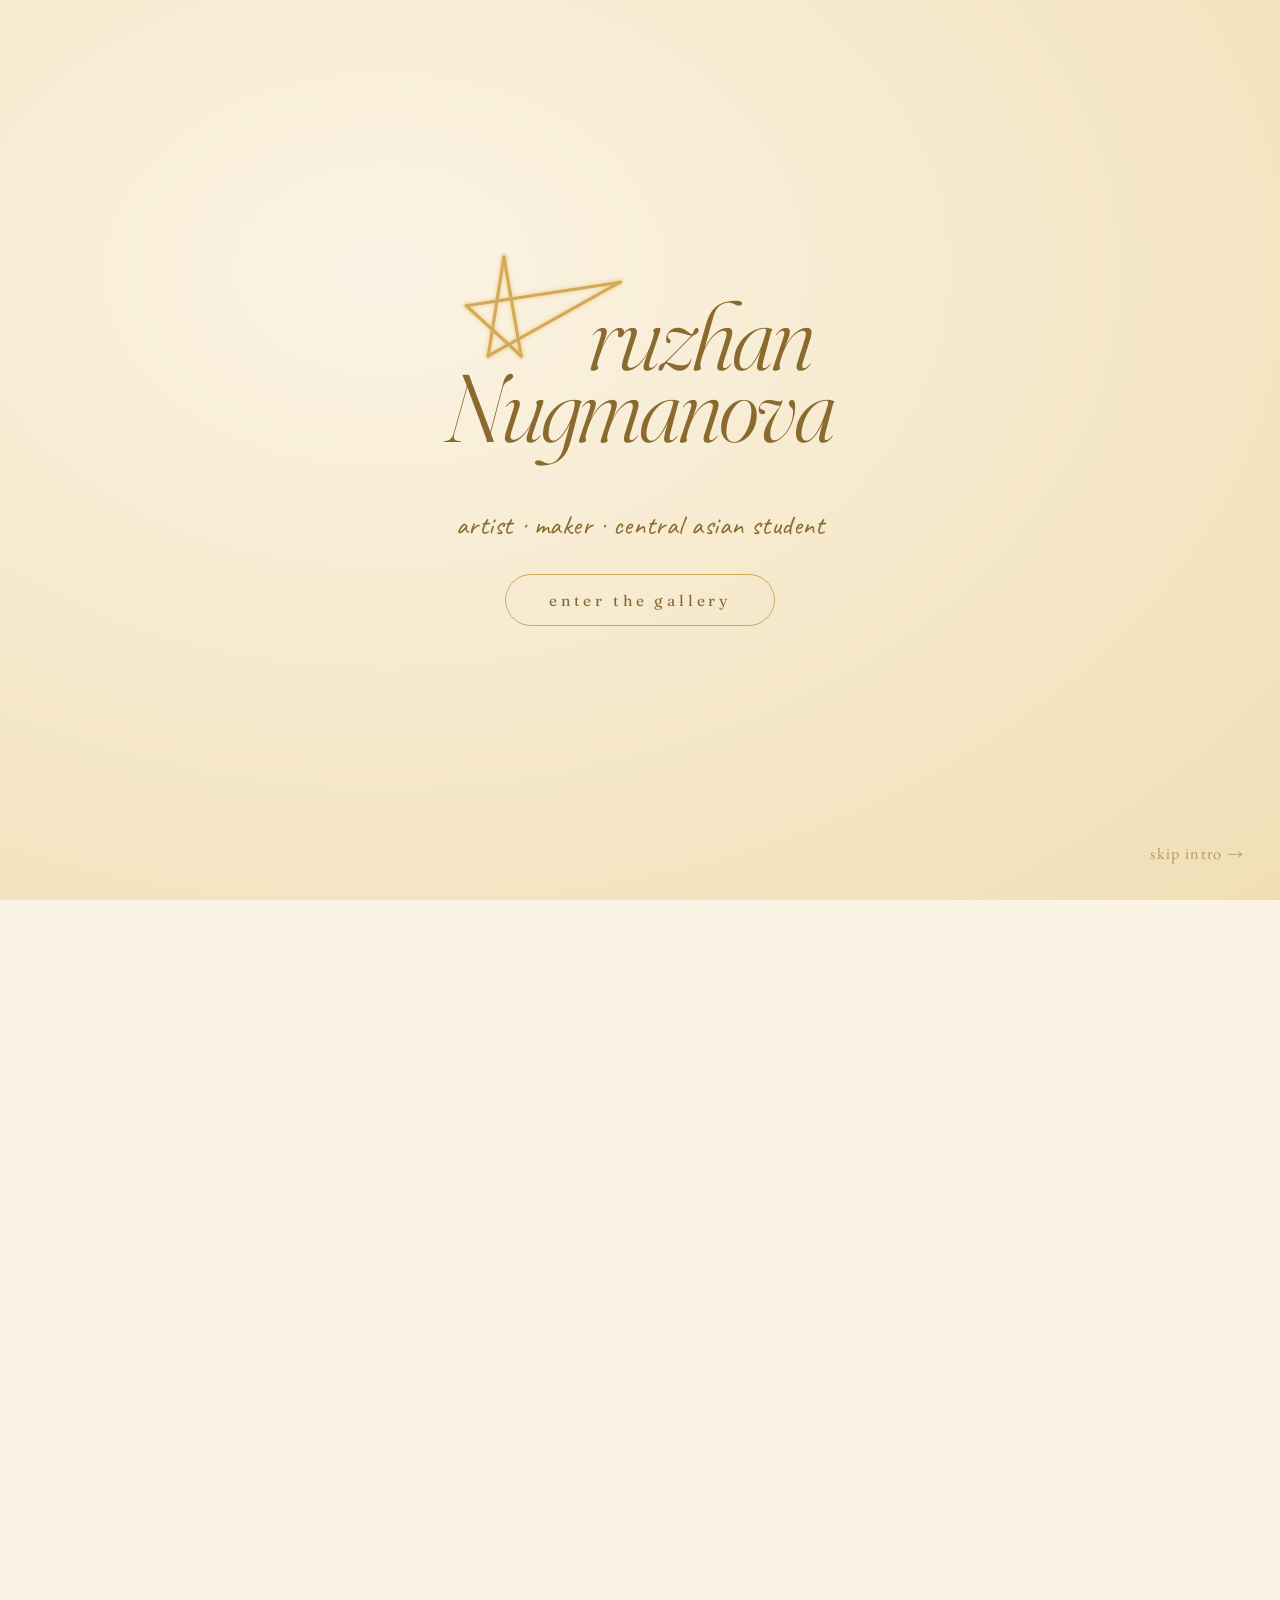
==== index.html @ 462b51cb "portfolio update" ====
<!DOCTYPE html>
<html lang="en">
<head>
  <meta charset="UTF-8" />
  <meta name="viewport" content="width=device-width, initial-scale=1.0" />
  <title>Aruzhan Nugmanova — Visual Art</title>

  <link rel="preconnect" href="https://fonts.googleapis.com">
  <link rel="preconnect" href="https://fonts.gstatic.com" crossorigin>
  <link href="https://fonts.googleapis.com/css2?family=Fraunces:opsz,wght@9..144,200;9..144,300;9..144,400;9..144,500;9..144,600&family=EB+Garamond:ital,wght@0,400;0,500;1,400&family=Caveat:wght@400;500;600&family=Allura&display=swap" rel="stylesheet">

  <link rel="stylesheet" href="style.css">
</head>
<body class="intro-active">

  <!-- INTRO ANIMATION -->
  <div id="intro">
    <div class="stars-bg" id="starsBg"></div>
    <div class="meteor"></div>

    <div id="name-stage">
      <div class="name-row row-1">
        <span class="a-slot">
          <span class="burst" style="--dx:  40px; --dy: -25px;"></span>
          <span class="burst" style="--dx: -35px; --dy: -30px;"></span>
          <span class="burst" style="--dx: -30px; --dy:  35px;"></span>
          <span class="burst" style="--dx:  45px; --dy:  25px;"></span>
          <span class="burst" style="--dx:   5px; --dy: -45px;"></span>
          <span class="burst" style="--dx: -10px; --dy:  45px;"></span>

          <svg class="a-star" viewBox="0 0 520 340">
            <line class="glow" x1="95"  y1="335" x2="145" y2="20"  pathLength="100" style="--delay: 1.35s; --dur: 0.35s;" />
            <line class="glow" x1="145" y1="20"  x2="200" y2="335" pathLength="100" style="--delay: 1.70s; --dur: 0.35s;" />
            <line class="glow" x1="200" y1="335" x2="25"  y2="175" pathLength="100" style="--delay: 2.00s; --dur: 0.35s;" />
            <line class="glow" x1="25"  y1="175" x2="515" y2="100" pathLength="100" style="--delay: 2.30s; --dur: 0.50s;" />
            <line class="glow" x1="515" y1="100" x2="95"  y2="335" pathLength="100" style="--delay: 2.65s; --dur: 0.40s;" />
            <line class="stroke" x1="95"  y1="335" x2="145" y2="20"  pathLength="100" style="--delay: 1.35s; --dur: 0.35s;" />
            <line class="stroke" x1="145" y1="20"  x2="200" y2="335" pathLength="100" style="--delay: 1.70s; --dur: 0.35s;" />
            <line class="stroke" x1="200" y1="335" x2="25"  y2="175" pathLength="100" style="--delay: 2.00s; --dur: 0.35s;" />
            <line class="stroke" x1="25"  y1="175" x2="515" y2="100" pathLength="100" style="--delay: 2.30s; --dur: 0.50s;" />
            <line class="stroke" x1="515" y1="100" x2="95"  y2="335" pathLength="100" style="--delay: 2.65s; --dur: 0.40s;" />
          </svg>
        </span>
        <span class="letter">r</span>
        <span class="letter">u</span>
        <span class="letter">z</span>
        <span class="letter">h</span>
        <span class="letter">a</span>
        <span class="letter">n</span>
      </div>

      <div class="name-row row-2">
        <span class="letter">N</span>
        <span class="letter">u</span>
        <span class="letter">g</span>
        <span class="letter">m</span>
        <span class="letter">a</span>
        <span class="letter">n</span>
        <span class="letter">o</span>
        <span class="letter">v</span>
        <span class="letter">a</span>
      </div>
    </div>

    <p class="intro-tagline">artist · maker · central asian student</p>
    <button id="enter-btn">enter the gallery</button>
    <button class="skip" id="skipBtn">skip intro →</button>
  </div>

  <!-- MAIN SITE -->
  <div id="main">

    <nav class="top">
      <a href="#top" class="mark">aruzhamimi</a>
      <ul>
        <li><a href="#gallery">gallery</a></li>
        <li><a href="#about">about</a></li>
        <li><a href="#cv">cv</a></li>
        <li><a href="#contact">contact</a></li>
      </ul>
    </nav>

    <!-- HERO with portrait photo -->
    <section class="hero" id="top">
      <div class="hero-portrait">
        <img src="images/opening_photo_of_me.jpg" alt="Aruzhan Nugmanova">
      </div>
      <div class="eyebrow">visual artist</div>
      <h1>Aruzhan Nugmanova</h1>
      <div class="star-divider">
        <span class="line"></span>
        <svg viewBox="0 0 20 20"><path d="M10 1 L12.4 7.6 L19.5 8 L13.8 12.2 L15.8 19 L10 15 L4.2 19 L6.2 12.2 L0.5 8 L7.6 7.6 Z"/></svg>
        <span class="line"></span>
      </div>
      <p class="sub">a small archive of things I've made</p>
      <p class="meta">painting · sculpture · architecture · 3d · ceramics · digital</p>
    </section>

    <section class="gallery-section" id="gallery">
      <div class="section-head">
        <h2>gallery</h2>
        <span class="count" id="count"></span>
      </div>

      <div class="filters" id="filters">
        <button class="filter active" data-f="all">all</button>
        <button class="filter" data-f="painting">paintings</button>
        <button class="filter" data-f="sculpture">sculpture &amp; ceramics</button>
        <button class="filter" data-f="architecture">architecture</button>
        <button class="filter" data-f="3d">3d &amp; digital</button>
        <button class="filter" data-f="design">design</button>
      </div>

      <div class="grid" id="grid"></div>
    </section>

    <section class="section" id="about">
      <h2>about</h2>
      <p class="lead">A Central Asian girl from Kazakhstan, currently making things at Milton Academy.</p>
      <p>I find a lot of inspiration in being "in-between," and it comes long along from my own culture. Kazakhstan is between continents and countries, speaking Russian while looking Asian, and now I'm here, the daughter of the steppe between the USA and Kazakhstan, between art and science, between the feeling of past and the future.</p>
      <p>I work across paintings, ceramics, architecture, 3D modeling, and digital illustration. My work returns again and again to the same questions: what does it mean to belong to two places at once? How do you carry a culture across an ocean? What survives translation, and what can only be made new? Many of my pieces draw from Kazakh visual heritage, the shanyrak, the ornaments, the steppe, and place it in conversation with the worlds I'm finding here. The star you saw at the start of this site appears throughout my work. I keep coming back to it.</p>
      <p>In my free time I love hiking, climbing outside, doing art (of course), and playing music. I play four instruments, and I love all of them (though I've only really mastered piano, and even that I don't play as often anymore).</p>
      <p>Find my contact at the bottom of the website to chat about anything. I would love new friends, collaborations, partners, and just new ideas for my work. Thank you :)</p>
    </section>

    <section class="section" id="cv">
      <h2>cv</h2>

      <div class="cv-block">
        <h3>Education</h3>
        <ul>
          <li><span class="desc">Milton Academy</span><span class="yr">2025 – present</span></li>
          <li><span class="desc">Interlochen Arts Academy</span><span class="yr">2024 – 2025</span></li>
          <li><span class="desc">Indigo Art School</span><span class="yr">2021 – 2024</span></li>
          <li><span class="desc">National School of Physics and Math (NSPM)</span><span class="yr">2016 – 2024</span></li>
        </ul>
      </div>

      <div class="cv-block">
        <h3>Permanent Installations</h3>
        <ul>
          <li>
            <span class="desc"><span class="highlight">Claire Skinner Memorial Competition Winner</span> · symbolic sculpture created in collaboration with Brandon Zhang, selected for permanent installation on the Interlochen Center for the Arts campus. Unveiling reception to come.</span>
            <span class="yr">2026</span>
          </li>
        </ul>
      </div>

      <div class="cv-block">
        <h3>Selected Awards &amp; Recognition</h3>
        <ul>
          <li>
            <span class="desc"><span class="highlight">American Visions Nominee</span> for <em>My Heritage</em>, one of the five best works selected across all art categories in Massachusetts · Scholastic Art &amp; Writing Awards</span>
            <span class="yr">2026</span>
          </li>
          <li>
            <span class="desc">Scholastic Art &amp; Writing Awards, Massachusetts · 3 Gold Keys, 3 Silver Keys, 2 Honorable Mentions in Art</span>
            <span class="yr">2026</span>
          </li>
          <li>
            <span class="desc">Scholastic Art &amp; Writing Awards, Massachusetts · 1 Gold Key in Poetry, 1 Honorable Mention in Critical Essay</span>
            <span class="yr">2026</span>
          </li>
          <li>
            <span class="desc"><span class="highlight">Persky Award</span> for artwork showcased in Milton Academy student publications, recognizing <em>My Heritage</em> · 47th Persky Awards</span>
            <span class="yr">2026</span>
          </li>
          <li>
            <span class="desc">Scholastic Art &amp; Writing Awards, Michigan · 2 Silver Keys, 3 Honorable Mentions in Art</span>
            <span class="yr">2025</span>
          </li>
        </ul>
      </div>

      <div class="cv-block">
        <h3>Exhibitions</h3>
        <ul>
          <li>
            <span class="desc">Regional Scholastic Exhibition, Tufts University · sponsored by Scholastic. Delivered a speech as an American Visions Nominee.</span>
            <span class="yr">March 2026</span>
          </li>
          <li>
            <span class="desc">Student Jury Exhibition, Traverse City, Michigan · two works sold</span>
            <span class="yr">January 2025</span>
          </li>
          <li>
            <span class="desc">National Museum of Art, Astana, Kazakhstan</span>
            <span class="yr">July – September 2024</span>
          </li>
        </ul>
      </div>

      <div class="cv-block">
        <h3>Press &amp; Media</h3>
        <div class="video-box">
          <div class="video-label">
            <span class="video-title">Scholastic Interview</span>
            <span class="video-sub">on receiving the American Visions Nomination · 2026</span>
          </div>
          <video controls playsinline preload="metadata" class="cv-video">
            <source src="videos/scholastic-speech.mov" type="video/quicktime">
            <source src="videos/scholastic-speech.mp4" type="video/mp4">
            Your browser doesn't support this video format. You can
            <a href="videos/scholastic-speech.mov">download it here</a>.
          </video>
        </div>
      </div>

      <div class="cv-block">
        <h3>Skills &amp; Media</h3>
        <p style="margin: 0;">Acrylic and oil painting · Watercolor · Ceramics and sculpture · Jewelry · Architectural model-making · 3D modeling in Blender · Adobe Illustrator · Adobe Photoshop</p>
      </div>
    </section>

    <section class="section" id="contact">
      <h2>contact</h2>
      <p class="lead">For inquiries, collaborations, or just to say hello.</p>
      <div class="contact-grid">
        <div class="contact-item">
          <div class="label">email</div>
          <a href="mailto:aruzhan.nugmanova16@gmail.com">aruzhan.nugmanova16@gmail.com</a>
        </div>
        <div class="contact-item">
          <div class="label">instagram</div>
          <a href="https://instagram.com/aruzhamimi" target="_blank" rel="noopener">@aruzhamimi</a>
        </div>
        <div class="contact-item">
          <div class="label">based in</div>
          <a href="#">Milton, MA · Astana, KZ</a>
        </div>
      </div>
    </section>

    <footer>
      <span class="star">✦</span> made with care, 2026 <span class="star">✦</span>
    </footer>
  </div>

  <!-- LIGHTBOX MODAL -->
  <div id="lightbox" aria-hidden="true">
    <button class="lb-close" id="lbClose" aria-label="Close">✕</button>
    <button class="lb-nav lb-prev" id="lbPrev" aria-label="Previous">‹</button>
    <button class="lb-nav lb-next" id="lbNext" aria-label="Next">›</button>

    <div class="lb-inner">
      <div class="lb-image-wrap">
        <img id="lbImage" src="" alt="">
        <video id="lbVideo" controls playsinline preload="metadata" style="display:none;"></video>
        <div class="lb-placeholder" id="lbPlaceholder"></div>
      </div>

      <div class="lb-info">
        <div class="lb-meta">
          <h3 id="lbTitle"></h3>
          <span id="lbYear"></span>
        </div>
        <p id="lbMedium"></p>
        <span id="lbBadge" class="lb-badge"></span>
        <div class="lb-dots" id="lbDots"></div>
      </div>
    </div>
  </div>

  <script src="script.js"></script>
</body>
</html>
---- style.css ----
/* ============================================
   ARUZHAN NUGMANOVA — Visual Art Portfolio
   stylesheet
   ============================================ */


/* =====  PALETTE  ===== */
:root {
  --cream:        #fbf3e4;
  --cream-deep:   #f5e8c9;
  --cream-warm:   #f0dfb6;
  --cream-dark:   #d4c69a;
  --gold:         #e8c87c;
  --gold-deep:    #d4a85a;
  --gold-mid:     #ddb862;
  --gold-bright:  #f4d57e;
  --gold-glow:    #fff3a8;
  --gold-dark:    #8a6a2f;
  --ink:          #2e2415;
  --ink-soft:     #5a4a35;
  --ink-muted:    #8a7a5e;
  --line:         #e6d4a8;
}

* { margin: 0; padding: 0; box-sizing: border-box; }

html, body {
  background: var(--cream);
  color: var(--ink);
  font-family: 'EB Garamond', Georgia, serif;
  font-size: 18px;
  line-height: 1.6;
  overflow-x: hidden;
}
body.intro-active { overflow: hidden; height: 100vh; }
body.lb-open { overflow: hidden; }


/* ============================================
   INTRO SCREEN
   ============================================ */
#intro {
  position: fixed;
  inset: 0;
  background: radial-gradient(ellipse at 30% 30%, var(--cream) 0%, var(--cream-deep) 55%, var(--cream-warm) 100%);
  z-index: 100;
  display: flex;
  flex-direction: column;
  justify-content: center;
  align-items: center;
  transition: opacity 1.4s ease-out, visibility 1.4s;
}
#intro.gone { opacity: 0; visibility: hidden; pointer-events: none; }

.stars-bg { position: absolute; inset: 0; overflow: hidden; pointer-events: none; }
.bg-star {
  position: absolute;
  opacity: 0;
  animation: twinkle 3.5s ease-in-out infinite;
  filter: drop-shadow(0 0 4px var(--gold-bright)) drop-shadow(0 0 10px var(--gold-glow));
}
.bg-star path { fill: var(--gold-bright); }
.bg-star.bright path { fill: var(--gold-glow); }
.bg-star.bright {
  filter: drop-shadow(0 0 6px var(--gold-glow)) drop-shadow(0 0 16px var(--gold-bright)) drop-shadow(0 0 24px var(--gold));
}
@keyframes twinkle {
  0%, 100% { opacity: 0.15; transform: scale(0.6); }
  50%      { opacity: 1;    transform: scale(1.1); }
}


/* =====  NAME  ===== */
#name-stage {
  position: relative;
  z-index: 2;
  width: min(1400px, 96vw);
  display: flex;
  flex-direction: column;
  align-items: center;
}

.name-row {
  display: flex;
  align-items: baseline;
  justify-content: center;
  font-family: 'Fraunces', serif;
  font-weight: 300;
  font-style: italic;
  color: var(--gold-dark);
  letter-spacing: -0.03em;
  line-height: 0.9;
  font-size: clamp(2rem, 7.5vw, 7rem);
}
.name-row.row-2 { margin-top: -0.15em; }

.letter {
  display: inline-block;
  opacity: 0;
  transform: translateY(20px);
  animation: letter-in 0.7s cubic-bezier(0.2, 0.7, 0.3, 1) forwards;
}
@keyframes letter-in { to { opacity: 1; transform: translateY(0); } }

.name-row.row-1 .letter:nth-child(2)  { animation-delay: 2.90s; }
.name-row.row-1 .letter:nth-child(3)  { animation-delay: 2.98s; }
.name-row.row-1 .letter:nth-child(4)  { animation-delay: 3.06s; }
.name-row.row-1 .letter:nth-child(5)  { animation-delay: 3.14s; }
.name-row.row-1 .letter:nth-child(6)  { animation-delay: 3.22s; }
.name-row.row-1 .letter:nth-child(7)  { animation-delay: 3.30s; }

.name-row.row-2 .letter:nth-child(1)  { animation-delay: 3.35s; }
.name-row.row-2 .letter:nth-child(2)  { animation-delay: 3.42s; }
.name-row.row-2 .letter:nth-child(3)  { animation-delay: 3.49s; }
.name-row.row-2 .letter:nth-child(4)  { animation-delay: 3.56s; }
.name-row.row-2 .letter:nth-child(5)  { animation-delay: 3.63s; }
.name-row.row-2 .letter:nth-child(6)  { animation-delay: 3.70s; }
.name-row.row-2 .letter:nth-child(7)  { animation-delay: 3.77s; }
.name-row.row-2 .letter:nth-child(8)  { animation-delay: 3.84s; }
.name-row.row-2 .letter:nth-child(9)  { animation-delay: 3.91s; }

.a-slot {
  display: inline-block;
  position: relative;
  width: 1.6em;
  height: 1em;
  vertical-align: baseline;
  margin-right: -0.3em;
  margin-left: -0.05em;
}
.a-star {
  position: absolute;
  left: 50%;
  bottom: -0.02em;
  transform: translateX(-50%);
  width: 1.7em;
  height: 1.4em;
  overflow: visible;
}
.a-star .stroke {
  fill: none;
  stroke: var(--gold-deep);
  stroke-width: 10;
  stroke-linecap: round;
  stroke-linejoin: round;
  stroke-dasharray: 100;
  stroke-dashoffset: 100;
  animation: draw var(--dur, 0.4s) ease-out forwards;
  animation-delay: var(--delay, 0s);
  filter: drop-shadow(0 0 8px rgba(228, 200, 124, 0.4));
}
@keyframes draw { to { stroke-dashoffset: 0; } }
.a-star .glow {
  fill: none;
  stroke: var(--gold-bright);
  stroke-width: 20;
  stroke-linecap: round;
  stroke-linejoin: round;
  stroke-dasharray: 100;
  stroke-dashoffset: 100;
  opacity: 0.35;
  animation: draw var(--dur, 0.4s) ease-out forwards;
  animation-delay: var(--delay, 0s);
  filter: blur(4px);
}


/* =====  METEOR  ===== */
.meteor {
  position: absolute;
  top: 0; left: 0;
  width: 24px; height: 24px;
  margin-left: -12px; margin-top: -12px;
  border-radius: 50%;
  background: radial-gradient(circle, #ffffff 0%, var(--gold-glow) 30%, var(--gold-bright) 55%, transparent 80%);
  box-shadow:
    0 0 12px var(--gold-glow),
    0 0 24px var(--gold-bright),
    0 0 48px var(--gold),
    0 0 80px var(--gold-deep);
  pointer-events: none;
  z-index: 5;
  opacity: 0;
  offset-path: path("M 1400 -150 Q 900 -50, 380 380");
  offset-rotate: auto;
  animation: meteor-fall 1.2s cubic-bezier(0.55, 0.05, 0.65, 1) forwards;
  animation-delay: 0.2s;
}
@keyframes meteor-fall {
  0%   { offset-distance: 0%;   opacity: 0; transform: scale(0.3); }
  10%  { opacity: 1; transform: scale(1.4); }
  85%  { opacity: 1; transform: scale(1.1); }
  100% { offset-distance: 100%; opacity: 0; transform: scale(0.3); }
}

.burst {
  position: absolute;
  top: 50%; left: 50%;
  width: 4px; height: 4px;
  background: var(--gold-bright);
  border-radius: 50%;
  box-shadow: 0 0 8px var(--gold-glow), 0 0 16px var(--gold);
  pointer-events: none;
  opacity: 0;
  z-index: 4;
  animation: burst-out 0.8s ease-out forwards;
  animation-delay: 1.30s;
}
@keyframes burst-out {
  0%   { opacity: 0; transform: translate(0,0) scale(0.5); }
  25%  { opacity: 1; transform: translate(var(--dx), var(--dy)) scale(1); }
  100% { opacity: 0; transform: translate(calc(var(--dx) * 2), calc(var(--dy) * 2)) scale(0.2); }
}


/* =====  TAGLINE + BUTTONS  ===== */
.intro-tagline {
  margin-top: 3rem;
  font-family: 'Caveat', cursive;
  font-size: 1.5rem;
  color: var(--gold-dark);
  letter-spacing: 0.02em;
  opacity: 0;
  animation: letter-in 1.0s ease-out forwards;
  animation-delay: 4.15s;
  text-align: center;
  z-index: 2;
}

#enter-btn {
  margin-top: 1.5rem;
  background: transparent;
  border: 1px solid var(--gold-deep);
  color: var(--gold-dark);
  padding: 0.85rem 2.4rem;
  font-family: 'Fraunces', serif;
  font-size: 0.85rem;
  letter-spacing: 0.25em;
  text-transform: lowercase;
  cursor: pointer;
  border-radius: 999px;
  opacity: 0;
  animation: letter-in 0.9s ease-out forwards;
  animation-delay: 4.40s;
  transition: background 0.4s, color 0.4s, transform 0.3s;
  z-index: 2;
}
#enter-btn:hover {
  background: var(--gold-deep);
  color: var(--cream);
  transform: translateY(-2px);
}

.skip {
  position: absolute;
  bottom: 2rem; right: 2rem;
  background: none; border: none;
  color: var(--gold-dark);
  font-family: 'EB Garamond', serif;
  font-size: 0.9rem;
  letter-spacing: 0.08em;
  cursor: pointer;
  opacity: 0.6;
  transition: opacity 0.3s;
  z-index: 4;
}
.skip:hover { opacity: 1; }

@media (prefers-reduced-motion: reduce) {
  .meteor, .burst { display: none; }
  .a-star .stroke, .a-star .glow { animation-duration: 0.01s; }
  .letter, .intro-tagline, #enter-btn {
    animation-duration: 0.01s;
    animation-delay: 0s !important;
  }
}


/* ============================================
   MAIN SITE
   ============================================ */
#main { opacity: 0; transition: opacity 1s ease-in 0.4s; }
#main.show { opacity: 1; }

nav.top {
  position: sticky; top: 0;
  display: flex; justify-content: space-between; align-items: center;
  padding: 1.4rem 3rem;
  background: rgba(251, 243, 228, 0.88);
  backdrop-filter: blur(10px);
  border-bottom: 1px solid var(--line);
  z-index: 50;
}
nav.top .mark {
  font-family: 'Allura', cursive;
  font-size: 2rem;
  color: var(--gold-deep);
  text-decoration: none;
  letter-spacing: 0.01em;
  line-height: 1;
}
nav.top ul { display: flex; gap: 2.4rem; list-style: none; }
nav.top a {
  color: var(--ink-soft); text-decoration: none;
  font-size: 0.95rem; letter-spacing: 0.08em;
  transition: color 0.3s;
  position: relative;
}
nav.top a:hover { color: var(--gold-deep); }
nav.top a::after {
  content: '';
  position: absolute;
  left: 0; right: 0; bottom: -4px;
  height: 1px;
  background: var(--gold-deep);
  transform: scaleX(0);
  transform-origin: left;
  transition: transform 0.4s ease;
}
nav.top a:hover::after { transform: scaleX(1); }


/* HERO with portrait */
.hero {
  padding: 5rem 3rem 4rem;
  text-align: center;
  position: relative;
  max-width: 1200px;
  margin: 0 auto;
}
.hero-portrait {
  width: 180px;
  height: 180px;
  margin: 0 auto 2.5rem;
  border-radius: 50%;
  overflow: hidden;
  border: 1px solid var(--gold-deep);
  box-shadow: 0 6px 20px rgba(212, 168, 90, 0.12);
  position: relative;
}
.hero-portrait::after {
  content: '';
  position: absolute;
  inset: -6px;
  border-radius: 50%;
  border: 1px solid var(--gold);
  opacity: 0.15;
  pointer-events: none;
}
.hero-portrait img {
  width: 100%;
  height: 100%;
  object-fit: cover;
  display: block;
}
.hero .eyebrow {
  font-family: 'Fraunces', serif;
  font-size: 0.78rem;
  letter-spacing: 0.42em;
  text-transform: uppercase;
  color: var(--gold-deep);
  margin-bottom: 2rem;
  display: flex;
  align-items: center;
  justify-content: center;
  gap: 1.4rem;
}
.hero .eyebrow::before, .hero .eyebrow::after {
  content: '';
  height: 1px; width: 60px;
  background: var(--gold-deep);
  opacity: 0.5;
}
.hero h1 {
  font-family: 'Fraunces', serif;
  font-weight: 300;
  font-style: italic;
  font-size: clamp(3.2rem, 9vw, 7rem);
  line-height: 0.95;
  color: var(--ink);
  letter-spacing: -0.025em;
  margin-bottom: 1.8rem;
}
.hero .star-divider {
  display: flex; align-items: center; justify-content: center;
  margin: 1.5rem 0 1.2rem; gap: 0.8rem;
}
.hero .star-divider .line { height: 1px; width: 40px; background: var(--ink-muted); opacity: 0.4; }
.hero .star-divider svg { width: 18px; height: 18px; fill: var(--gold-deep); }
.hero .sub { font-family: 'Caveat', cursive; font-size: 1.5rem; color: var(--ink-soft); margin-bottom: 0.8rem; }
.hero .meta { font-size: 0.82rem; color: var(--ink-muted); letter-spacing: 0.22em; text-transform: uppercase; }


/* GALLERY */
.gallery-section { padding: 4rem 3rem 6rem; max-width: 1400px; margin: 0 auto; }
.section-head {
  display: flex; justify-content: space-between; align-items: baseline;
  margin-bottom: 2rem;
  border-bottom: 1px solid var(--line);
  padding-bottom: 1.5rem;
}
.section-head h2 {
  font-family: 'Fraunces', serif;
  font-weight: 400; font-size: 2rem; font-style: italic;
}
.section-head .count {
  font-size: 0.85rem;
  color: var(--ink-muted);
  letter-spacing: 0.18em;
  text-transform: uppercase;
}
.filters { display: flex; gap: 0.6rem; margin-bottom: 3rem; flex-wrap: wrap; }
.filter {
  background: transparent;
  border: 1px solid var(--line);
  color: var(--ink-soft);
  padding: 0.55rem 1.4rem;
  font-family: 'EB Garamond', serif;
  font-size: 0.95rem;
  letter-spacing: 0.04em;
  cursor: pointer;
  border-radius: 999px;
  transition: all 0.35s ease;
}
.filter:hover { border-color: var(--gold-deep); color: var(--ink); }
.filter.active { background: var(--ink); color: var(--cream); border-color: var(--ink); }

.grid {
  display: grid;
  grid-template-columns: repeat(auto-fill, minmax(280px, 1fr));
  gap: 2.5rem 2rem;
}
.work { cursor: pointer; transition: transform 0.4s ease; }
.work:hover { transform: translateY(-4px); }
.work .frame {
  aspect-ratio: 4 / 5;
  background: linear-gradient(135deg, var(--cream-deep), var(--cream-warm));
  border: 1px solid var(--line);
  border-radius: 4px;
  position: relative;
  overflow: hidden;
  margin-bottom: 1rem;
  display: flex;
  align-items: center;
  justify-content: center;
  transition: box-shadow 0.5s ease;
}
.work:hover .frame { box-shadow: 0 12px 30px rgba(58, 46, 31, 0.12); }
.work .frame img {
  width: 100%;
  height: 100%;
  object-fit: cover;
  display: block;
}
.work .frame .placeholder {
  font-family: 'Caveat', cursive;
  font-size: 1.4rem;
  color: var(--ink-muted);
  letter-spacing: 0.02em;
  text-align: center;
  padding: 1.5rem;
  z-index: 1;
}
.work .meta-line { display: flex; justify-content: space-between; align-items: baseline; margin-bottom: 0.3rem; gap: 0.5rem; }
.work .title { font-family: 'Fraunces', serif; font-size: 1.1rem; font-style: italic; color: var(--ink); }
.work .year { font-size: 0.85rem; color: var(--ink-muted); letter-spacing: 0.1em; white-space: nowrap; }
.work .medium { font-size: 0.9rem; color: var(--ink-soft); font-style: italic; }
.work .badge {
  display: inline-block;
  margin-top: 0.4rem;
  font-size: 0.72rem;
  letter-spacing: 0.14em;
  text-transform: uppercase;
  color: var(--gold-deep);
  border-bottom: 1px solid var(--gold-deep);
  padding-bottom: 1px;
}
.work .badge.gold { color: #b8851f; border-color: #b8851f; font-weight: 600; }


/* SECTIONS */
.section {
  padding: 5rem 3rem;
  max-width: 900px;
  margin: 0 auto;
  border-top: 1px solid var(--line);
}
.section h2 { font-family: 'Fraunces', serif; font-weight: 400; font-style: italic; font-size: 2rem; margin-bottom: 2rem; }
.section p { margin-bottom: 1.2rem; font-size: 1.05rem; }
.section .lead { font-size: 1.2rem; font-style: italic; color: var(--ink-soft); }

.cv-block { margin-bottom: 2.5rem; }
.cv-block h3 {
  font-family: 'Fraunces', serif;
  font-weight: 500;
  font-size: 1.1rem;
  letter-spacing: 0.05em;
  text-transform: uppercase;
  color: var(--gold-deep);
  margin-bottom: 1rem;
}
.cv-block ul { list-style: none; padding: 0; }
.cv-block li {
  padding: 0.7rem 0;
  border-bottom: 1px dashed var(--line);
  display: flex;
  justify-content: space-between;
  gap: 1rem;
  font-size: 1rem;
  align-items: baseline;
}
.cv-block li:last-child { border-bottom: none; }
.cv-block li .desc { color: var(--ink); flex: 1; }
.cv-block li .yr { color: var(--ink-muted); white-space: nowrap; font-size: 0.88rem; letter-spacing: 0.08em; }
.cv-block li .highlight { color: var(--gold-deep); font-style: italic; font-weight: 500; }

.contact-grid {
  display: grid;
  grid-template-columns: repeat(auto-fit, minmax(220px, 1fr));
  gap: 1.5rem;
  margin-top: 2rem;
}
.contact-item {
  border: 1px solid var(--line);
  padding: 1.5rem;
  border-radius: 4px;
  transition: border-color 0.3s, transform 0.3s;
}
.contact-item:hover { border-color: var(--gold-deep); transform: translateY(-2px); }
.contact-item .label {
  font-size: 0.78rem;
  letter-spacing: 0.22em;
  text-transform: uppercase;
  color: var(--ink-muted);
  margin-bottom: 0.6rem;
}
.contact-item a {
  color: var(--ink);
  text-decoration: none;
  font-family: 'Fraunces', serif;
  font-size: 1rem;
  word-break: break-word;
}
.contact-item a:hover { color: var(--gold-deep); }

footer {
  padding: 3rem;
  text-align: center;
  font-size: 0.85rem;
  color: var(--ink-muted);
  letter-spacing: 0.12em;
  border-top: 1px solid var(--line);
}
footer .star { display: inline-block; margin: 0 0.6rem; color: var(--gold-deep); }


/* ============================================
   LIGHTBOX
   ============================================ */
#lightbox {
  position: fixed;
  inset: 0;
  background: rgba(58, 46, 31, 0.94);
  backdrop-filter: blur(20px);
  z-index: 200;
  opacity: 0;
  visibility: hidden;
  transition: opacity 0.4s ease, visibility 0.4s;
  display: flex;
  align-items: center;
  justify-content: center;
  padding: 2rem;
}
#lightbox.open { opacity: 1; visibility: visible; }

.lb-close {
  position: absolute;
  top: 1.5rem; right: 2rem;
  background: none;
  border: none;
  color: var(--cream);
  font-size: 1.8rem;
  cursor: pointer;
  opacity: 0.7;
  transition: opacity 0.3s, transform 0.3s;
  z-index: 210;
  font-family: 'Fraunces', serif;
  line-height: 1;
  padding: 0.5rem;
}
.lb-close:hover { opacity: 1; transform: scale(1.1); }

.lb-nav {
  position: absolute;
  top: 50%;
  transform: translateY(-50%);
  background: rgba(251, 243, 228, 0.1);
  border: 1px solid rgba(251, 243, 228, 0.3);
  color: var(--cream);
  width: 3.2rem; height: 3.2rem;
  border-radius: 50%;
  font-size: 1.8rem;
  cursor: pointer;
  transition: background 0.3s, transform 0.3s;
  z-index: 210;
  font-family: 'Fraunces', serif;
  line-height: 1;
  display: flex; align-items: center; justify-content: center;
  padding: 0;
}
.lb-nav:hover { background: rgba(251, 243, 228, 0.25); transform: translateY(-50%) scale(1.05); }
.lb-prev { left: 2rem; }
.lb-next { right: 2rem; }

.lb-inner {
  display: flex;
  flex-direction: column;
  align-items: center;
  gap: 1.5rem;
  max-width: 90vw;
  max-height: 90vh;
  width: 100%;
}
.lb-image-wrap {
  position: relative;
  max-width: 100%;
  max-height: 70vh;
  display: flex;
  align-items: center;
  justify-content: center;
  min-height: 300px;
  min-width: 300px;
}
.lb-image-wrap img {
  max-width: 100%;
  max-height: 70vh;
  object-fit: contain;
  display: block;
  box-shadow: 0 20px 60px rgba(0, 0, 0, 0.4);
  transition: opacity 0.3s;
  border-radius: 2px;
}
.lb-image-wrap img.loading { opacity: 0; }
.lb-placeholder {
  display: none;
  padding: 4rem 3rem;
  background: linear-gradient(135deg, var(--cream-deep), var(--cream-warm));
  border-radius: 2px;
  min-width: 400px;
  min-height: 500px;
  align-items: center; justify-content: center;
  font-family: 'Caveat', cursive;
  font-size: 2rem;
  color: var(--ink-muted);
  text-align: center;
}
.lb-placeholder.show { display: flex; }

.lb-info {
  color: var(--cream);
  text-align: center;
  max-width: 700px;
  padding: 0 2rem;
}
.lb-meta {
  display: flex;
  align-items: baseline;
  justify-content: center;
  gap: 1rem;
  margin-bottom: 0.4rem;
  flex-wrap: wrap;
}
.lb-info h3 {
  font-family: 'Fraunces', serif;
  font-weight: 400;
  font-style: italic;
  font-size: 1.6rem;
  color: var(--cream);
}
.lb-info #lbYear {
  font-size: 0.9rem;
  color: var(--gold-bright);
  letter-spacing: 0.15em;
}
.lb-info #lbMedium {
  font-family: 'EB Garamond', serif;
  font-style: italic;
  font-size: 1rem;
  color: rgba(251, 243, 228, 0.75);
  margin-bottom: 0.5rem;
}
.lb-badge {
  display: none;
  font-size: 0.72rem;
  letter-spacing: 0.14em;
  text-transform: uppercase;
  color: var(--gold-bright);
  border-bottom: 1px solid var(--gold-bright);
  padding-bottom: 1px;
}
.lb-badge.show { display: inline-block; }

.lb-dots { display: flex; justify-content: center; gap: 0.5rem; margin-top: 1.2rem; }
.lb-dot {
  width: 8px; height: 8px;
  border-radius: 50%;
  background: rgba(251, 243, 228, 0.3);
  transition: background 0.3s, transform 0.3s;
}
.lb-dot.active { background: var(--gold-bright); transform: scale(1.3); }


/* ============================================
   CV VIDEO BOX (Press & Media)
   ============================================ */
.video-box {
  background: linear-gradient(135deg, var(--cream-deep), var(--cream-warm));
  border: 1px solid var(--line);
  border-radius: 6px;
  padding: 1.5rem;
  transition: border-color 0.3s, box-shadow 0.3s;
}
.video-box:hover {
  border-color: var(--gold-deep);
  box-shadow: 0 8px 24px rgba(212, 168, 90, 0.12);
}
.video-label {
  display: flex;
  flex-direction: column;
  gap: 0.15rem;
  margin-bottom: 1rem;
}
.video-title {
  font-family: 'Fraunces', serif;
  font-style: italic;
  font-size: 1.15rem;
  color: var(--ink);
}
.video-sub {
  font-family: 'EB Garamond', serif;
  font-size: 0.88rem;
  color: var(--ink-muted);
  letter-spacing: 0.03em;
}
.cv-video {
  width: 100%;
  max-height: 500px;
  display: block;
  border-radius: 4px;
  background: var(--ink);
}


/* ============================================
   LIGHTBOX VIDEO
   ============================================ */
.lb-image-wrap video {
  max-width: 100%;
  max-height: 70vh;
  display: block;
  box-shadow: 0 20px 60px rgba(0, 0, 0, 0.4);
  border-radius: 2px;
  background: #000;
}

/* Video dots in the lightbox get a small play glyph so users know */
.lb-dot.video::after {
  content: '▶';
  position: absolute;
  font-size: 6px;
  color: var(--ink);
  line-height: 8px;
  left: 1.5px;
}
.lb-dot.video {
  position: relative;
  background: var(--gold-glow);
}


/* MOBILE */
@media (max-width: 700px) {
  nav.top { padding: 1rem 1.5rem; }
  nav.top ul { gap: 1.2rem; font-size: 0.85rem; }
  nav.top .mark { font-size: 1.6rem; }
  .hero, .gallery-section, .section { padding-left: 1.5rem; padding-right: 1.5rem; }
  .hero-portrait { width: 130px; height: 130px; margin-bottom: 2rem; }
  .grid { grid-template-columns: repeat(auto-fill, minmax(150px, 1fr)); gap: 1.5rem; }
  .cv-block li { flex-direction: column; gap: 0.2rem; }
  .lb-nav { width: 2.5rem; height: 2.5rem; font-size: 1.4rem; }
  .lb-prev { left: 0.8rem; }
  .lb-next { right: 0.8rem; }
  .lb-close { top: 1rem; right: 1rem; }
  .lb-info { padding: 0 1rem; }
  .lb-info h3 { font-size: 1.3rem; }
  .lb-image-wrap { min-width: unset; min-height: 200px; }
  .lb-placeholder { min-width: unset; min-height: 300px; padding: 2rem 1.5rem; font-size: 1.4rem; }
}
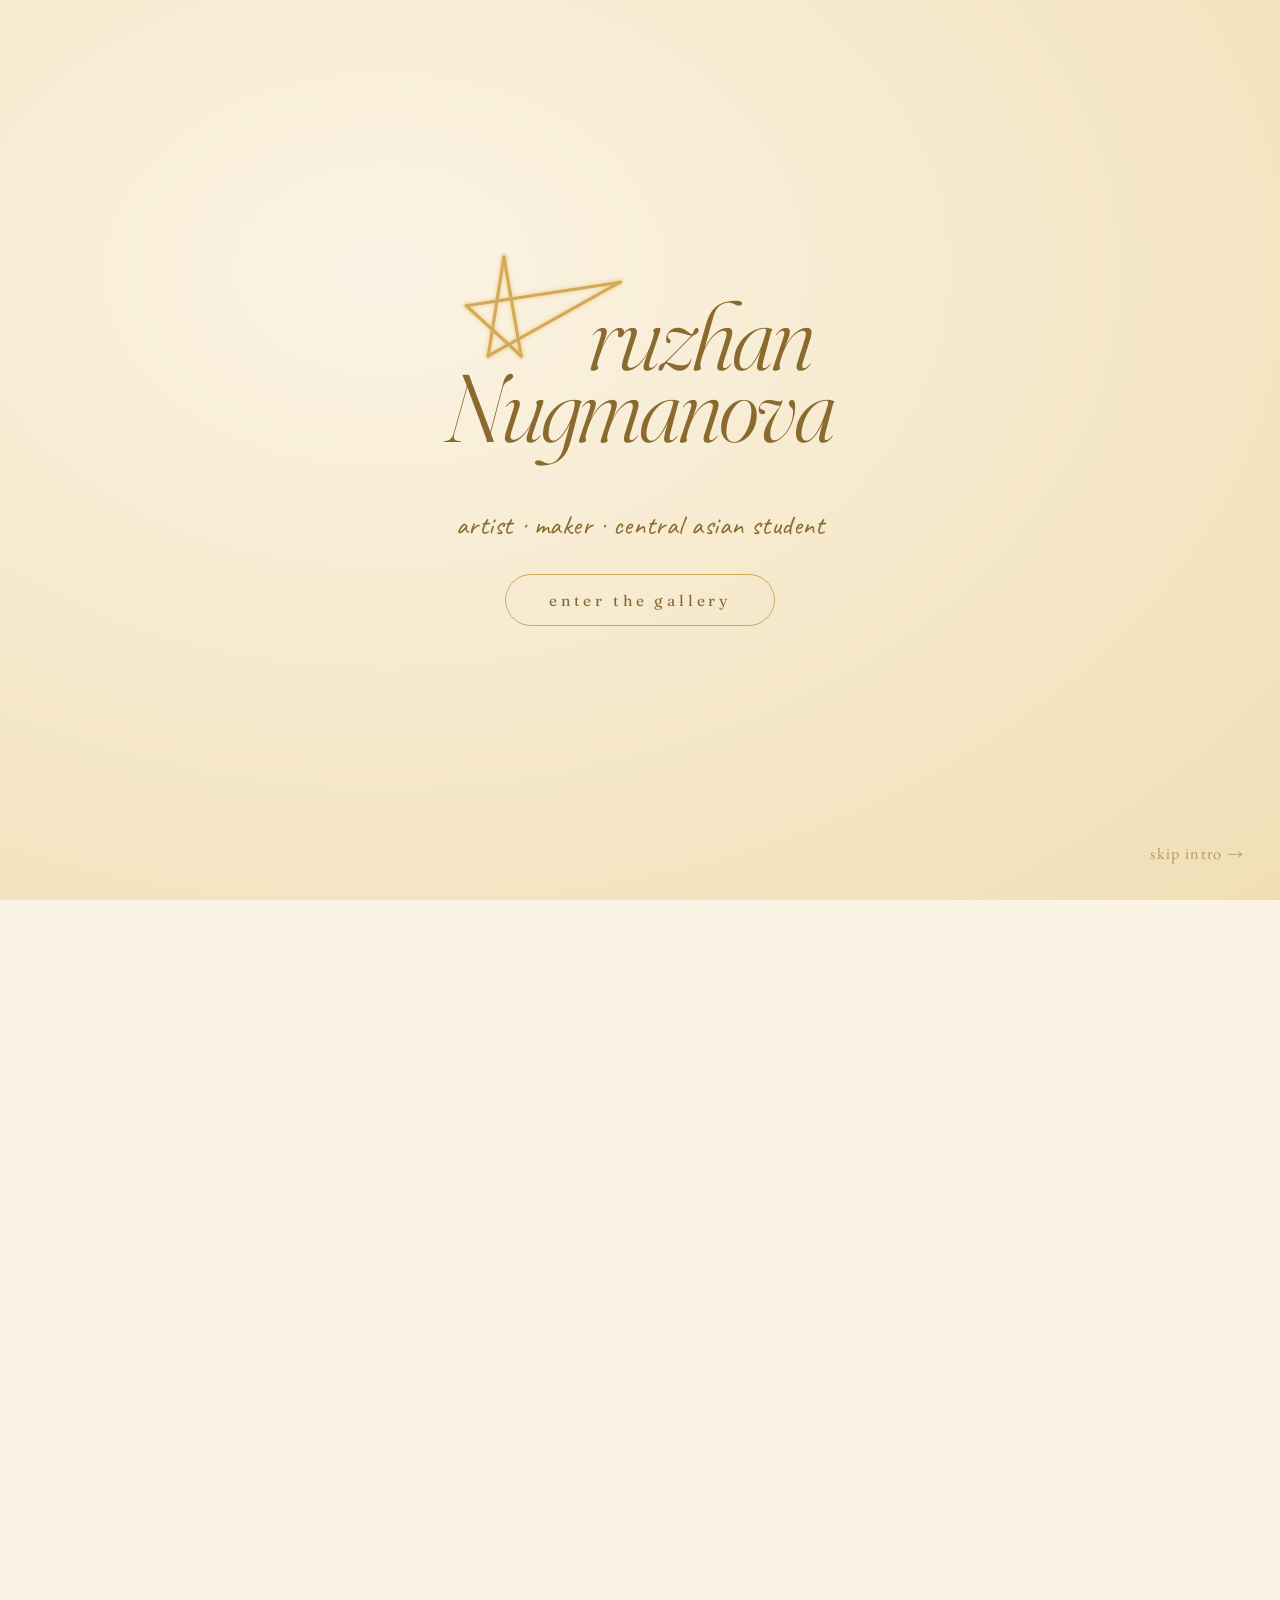
==== commit dbd4a88c: "..." ====
--- a/index.html
+++ b/index.html
@@ -80,20 +80,26 @@
       </ul>
     </nav>
 
-    <!-- HERO with portrait photo -->
+    <!-- HERO with brush-reveal portrait background -->
     <section class="hero" id="top">
-      <div class="hero-portrait">
-        <img src="images/opening_photo_of_me.jpg" alt="Aruzhan Nugmanova">
-      </div>
-      <div class="eyebrow">visual artist</div>
-      <h1>Aruzhan Nugmanova</h1>
-      <div class="star-divider">
-        <span class="line"></span>
-        <svg viewBox="0 0 20 20"><path d="M10 1 L12.4 7.6 L19.5 8 L13.8 12.2 L15.8 19 L10 15 L4.2 19 L6.2 12.2 L0.5 8 L7.6 7.6 Z"/></svg>
-        <span class="line"></span>
-      </div>
-      <p class="sub">a small archive of things I've made</p>
-      <p class="meta">painting · sculpture · architecture · 3d · ceramics · digital</p>
+      <!-- Full-screen portrait behind everything, revealed by cursor -->
+      <div class="hero-reveal-wrap">
+        <img class="hero-reveal-img" src="images/opening_photo_of_me.JPG" alt="Aruzhan Nugmanova painting">
+        <canvas class="hero-reveal-canvas" id="revealCanvas"></canvas>
+      </div>
+
+      <div class="hero-content">
+        <div class="eyebrow">visual artist</div>
+        <h1>Aruzhan Nugmanova</h1>
+        <div class="star-divider">
+          <span class="line"></span>
+          <svg viewBox="0 0 20 20"><path d="M10 1 L12.4 7.6 L19.5 8 L13.8 12.2 L15.8 19 L10 15 L4.2 19 L6.2 12.2 L0.5 8 L7.6 7.6 Z"/></svg>
+          <span class="line"></span>
+        </div>
+        <p class="sub">a small archive of things I've made</p>
+        <p class="meta">painting · sculpture · architecture · 3d · ceramics · digital</p>
+        <p class="reveal-hint">move your cursor to reveal ✦</p>
+      </div>
     </section>
 
     <section class="gallery-section" id="gallery">
@@ -140,7 +146,7 @@
         <h3>Permanent Installations</h3>
         <ul>
           <li>
-            <span class="desc"><span class="highlight">Claire Skinner Memorial Competition Winner</span> · symbolic sculpture created in collaboration with Brandon Zhang, selected for permanent installation on the Interlochen Center for the Arts campus. Unveiling reception to come.</span>
+            <span class="desc"><span class="highlight">Claire Skinner Memorial Competition Winner</span> · symbolic sculpture created in collaboration with Bradom Zhang, selected for permanent installation on the Interlochen Center for the Arts campus. Unveiling reception to come.</span>
             <span class="yr">2026</span>
           </li>
         </ul>
@@ -190,7 +196,7 @@
         </ul>
       </div>
 
-      <div class="cv-block">
+      <div class="cv-block cv-block-wide">
         <h3>Press &amp; Media</h3>
         <div class="video-box">
           <div class="video-label">
@@ -198,9 +204,9 @@
             <span class="video-sub">on receiving the American Visions Nomination · 2026</span>
           </div>
           <video controls playsinline preload="metadata" class="cv-video">
+            <source src="videos/scholastic-speech.mp4" type="video/mp4">
             <source src="videos/scholastic-speech.mov" type="video/quicktime">
-            <source src="videos/scholastic-speech.mp4" type="video/mp4">
-            Your browser doesn't support this video format. You can
+            Your browser can't play this video. You can
             <a href="videos/scholastic-speech.mov">download it here</a>.
           </video>
         </div>
--- a/style.css
+++ b/style.css
@@ -320,38 +320,55 @@
 nav.top a:hover::after { transform: scaleX(1); }
 
 
-/* HERO with portrait */
+/* HERO with full-screen brush-reveal portrait */
 .hero {
-  padding: 5rem 3rem 4rem;
+  padding: 0;
   text-align: center;
   position: relative;
-  max-width: 1200px;
-  margin: 0 auto;
-}
-.hero-portrait {
-  width: 180px;
-  height: 180px;
-  margin: 0 auto 2.5rem;
-  border-radius: 50%;
+  min-height: 90vh;
+  display: flex;
+  align-items: center;
+  justify-content: center;
   overflow: hidden;
-  border: 1px solid var(--gold-deep);
-  box-shadow: 0 6px 20px rgba(212, 168, 90, 0.12);
-  position: relative;
-}
-.hero-portrait::after {
-  content: '';
-  position: absolute;
-  inset: -6px;
-  border-radius: 50%;
-  border: 1px solid var(--gold);
-  opacity: 0.15;
+  max-width: none;
+  margin: 0;
+}
+
+/* The portrait sits behind everything, covered by a canvas overlay
+   that the user "paints" away to reveal the image */
+.hero-reveal-wrap {
+  position: absolute;
+  inset: 0;
+  z-index: 1;
   pointer-events: none;
 }
-.hero-portrait img {
+.hero-reveal-img {
+  position: absolute;
+  inset: 0;
   width: 100%;
   height: 100%;
   object-fit: cover;
-  display: block;
+  filter: sepia(0.15) saturate(0.85);
+  opacity: 1;
+}
+.hero-reveal-canvas {
+  position: absolute;
+  inset: 0;
+  width: 100%;
+  height: 100%;
+  pointer-events: auto;
+  cursor: crosshair;
+}
+
+/* Hero text sits on top, semi-transparent so photo shows through */
+.hero-content {
+  position: relative;
+  z-index: 2;
+  padding: 5rem 3rem;
+  max-width: 1200px;
+  pointer-events: none;
+  /* subtle backdrop so text stays readable over the photo */
+  text-shadow: 0 2px 12px rgba(251, 243, 228, 0.6);
 }
 .hero .eyebrow {
   font-family: 'Fraunces', serif;
@@ -389,6 +406,19 @@
 .hero .star-divider svg { width: 18px; height: 18px; fill: var(--gold-deep); }
 .hero .sub { font-family: 'Caveat', cursive; font-size: 1.5rem; color: var(--ink-soft); margin-bottom: 0.8rem; }
 .hero .meta { font-size: 0.82rem; color: var(--ink-muted); letter-spacing: 0.22em; text-transform: uppercase; }
+.hero .reveal-hint {
+  margin-top: 2rem;
+  font-family: 'Caveat', cursive;
+  font-size: 1.1rem;
+  color: var(--gold-dark);
+  opacity: 0.7;
+  letter-spacing: 0.03em;
+  animation: hint-pulse 2.5s ease-in-out infinite;
+}
+@keyframes hint-pulse {
+  0%, 100% { opacity: 0.5; }
+  50%      { opacity: 1; }
+}
 
 
 /* GALLERY */
@@ -485,6 +515,7 @@
   margin: 0 auto;
   border-top: 1px solid var(--line);
 }
+#cv { max-width: 1100px; }
 .section h2 { font-family: 'Fraunces', serif; font-weight: 400; font-style: italic; font-size: 2rem; margin-bottom: 2rem; }
 .section p { margin-bottom: 1.2rem; font-size: 1.05rem; }
 .section .lead { font-size: 1.2rem; font-style: italic; color: var(--ink-soft); }
@@ -713,11 +744,21 @@
 /* ============================================
    CV VIDEO BOX (Press & Media)
    ============================================ */
+
+/* Wide CV block breaks out of the normal 900px section width */
+.cv-block-wide {
+  width: 100%;
+  max-width: 1200px;
+  margin-left: auto;
+  margin-right: auto;
+  margin-bottom: 2.5rem;
+}
+
 .video-box {
   background: linear-gradient(135deg, var(--cream-deep), var(--cream-warm));
   border: 1px solid var(--line);
   border-radius: 6px;
-  padding: 1.5rem;
+  padding: 2rem;
   transition: border-color 0.3s, box-shadow 0.3s;
 }
 .video-box:hover {
@@ -727,27 +768,30 @@
 .video-label {
   display: flex;
   flex-direction: column;
-  gap: 0.15rem;
-  margin-bottom: 1rem;
+  gap: 0.2rem;
+  margin-bottom: 1.5rem;
 }
 .video-title {
   font-family: 'Fraunces', serif;
   font-style: italic;
-  font-size: 1.15rem;
+  font-size: 1.4rem;
   color: var(--ink);
 }
 .video-sub {
   font-family: 'EB Garamond', serif;
-  font-size: 0.88rem;
+  font-size: 0.95rem;
   color: var(--ink-muted);
   letter-spacing: 0.03em;
 }
 .cv-video {
   width: 100%;
-  max-height: 500px;
+  min-height: 400px;
+  max-height: 720px;
   display: block;
   border-radius: 4px;
   background: var(--ink);
+  aspect-ratio: 16 / 9;
+  object-fit: contain;
 }
 
 
@@ -783,10 +827,12 @@
   nav.top { padding: 1rem 1.5rem; }
   nav.top ul { gap: 1.2rem; font-size: 0.85rem; }
   nav.top .mark { font-size: 1.6rem; }
-  .hero, .gallery-section, .section { padding-left: 1.5rem; padding-right: 1.5rem; }
-  .hero-portrait { width: 130px; height: 130px; margin-bottom: 2rem; }
+  .hero { min-height: 70vh; }
+  .hero-content { padding: 3rem 1.5rem; }
+  .gallery-section, .section { padding-left: 1.5rem; padding-right: 1.5rem; }
   .grid { grid-template-columns: repeat(auto-fill, minmax(150px, 1fr)); gap: 1.5rem; }
   .cv-block li { flex-direction: column; gap: 0.2rem; }
+  .cv-video { min-height: 200px; }
   .lb-nav { width: 2.5rem; height: 2.5rem; font-size: 1.4rem; }
   .lb-prev { left: 0.8rem; }
   .lb-next { right: 0.8rem; }
@@ -796,3 +842,9 @@
   .lb-image-wrap { min-width: unset; min-height: 200px; }
   .lb-placeholder { min-width: unset; min-height: 300px; padding: 2rem 1.5rem; font-size: 1.4rem; }
 }
+
+/* On touch devices, disable the canvas (no hover cursor) and just show the photo faded */
+@media (hover: none) {
+  .hero-reveal-canvas { display: none; }
+  .hero-reveal-img { opacity: 0.35; }
+}
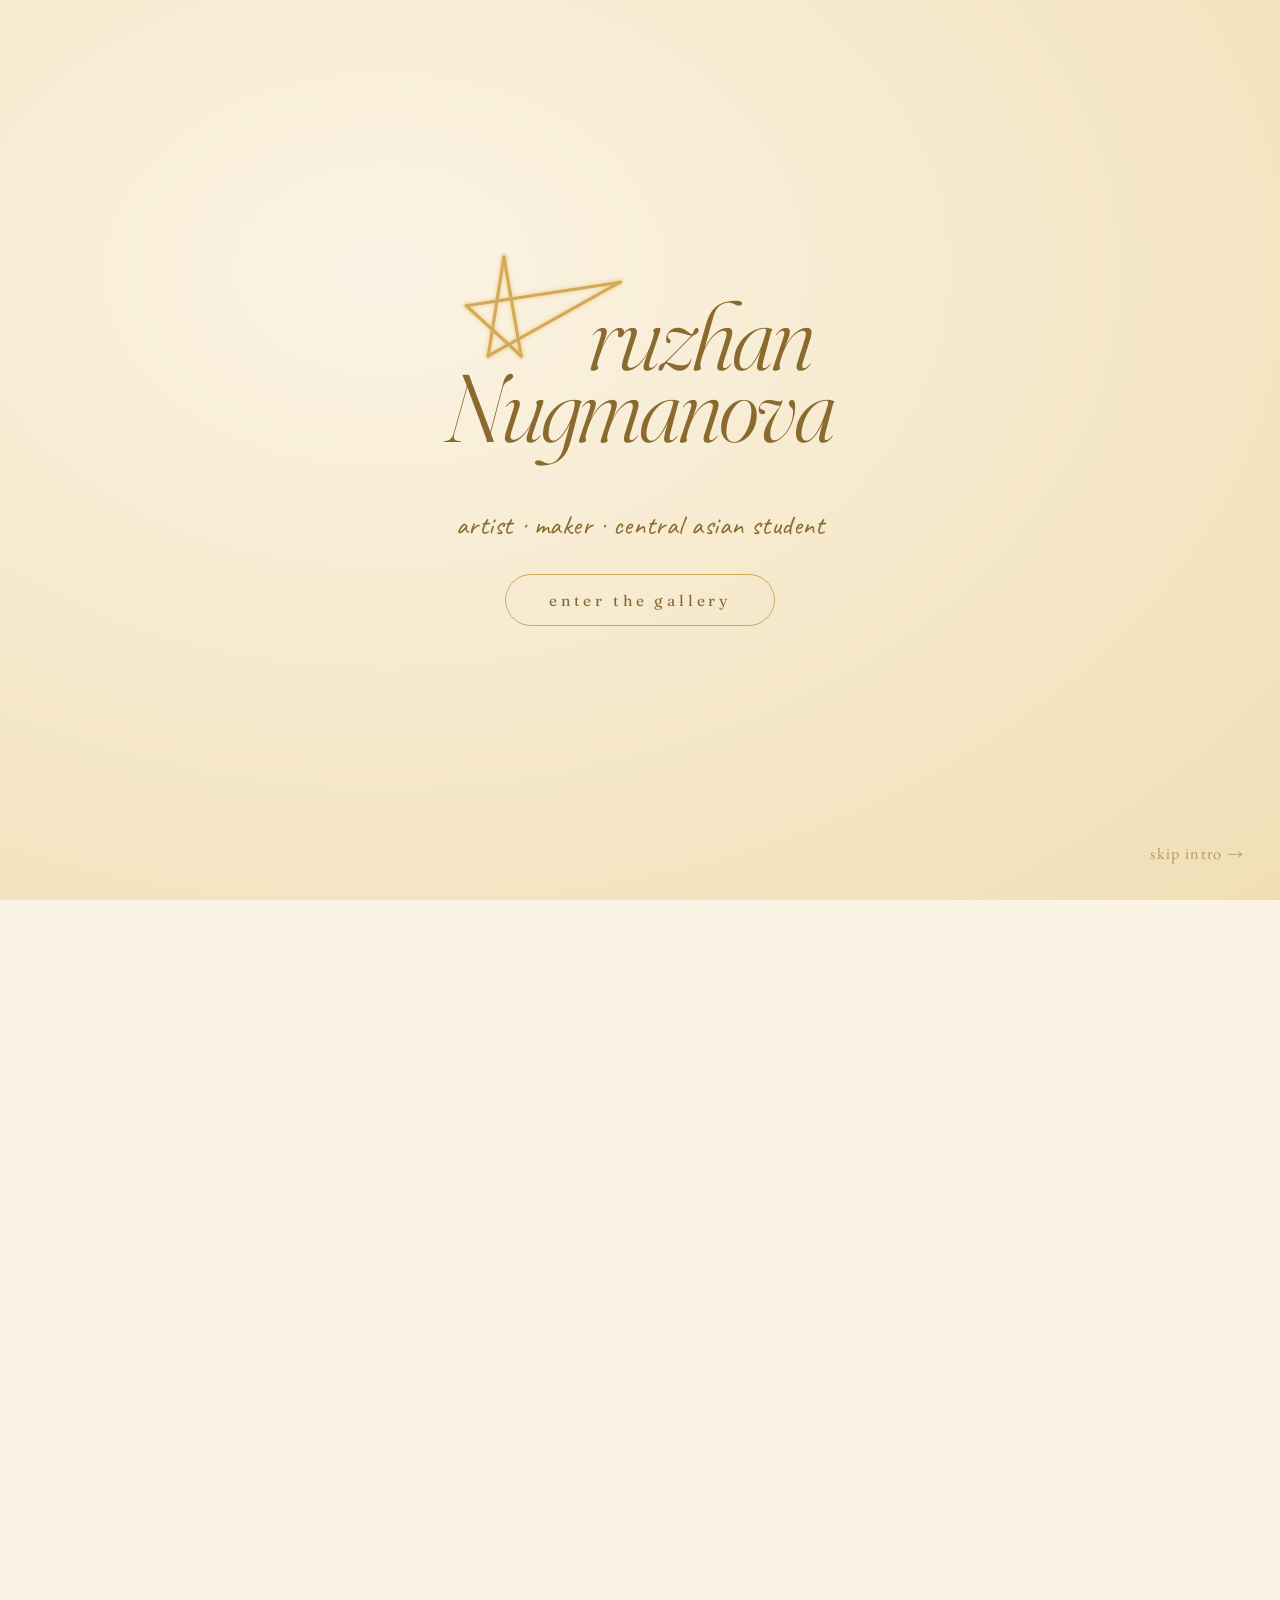
==== commit 0b6924ea: "..." ====
--- a/index.html
+++ b/index.html
@@ -98,7 +98,7 @@
         </div>
         <p class="sub">a small archive of things I've made</p>
         <p class="meta">painting · sculpture · architecture · 3d · ceramics · digital</p>
-        <p class="reveal-hint">move your cursor to reveal ✦</p>
+        <p class="reveal-hint">drag over the photo to reveal ✦</p>
       </div>
     </section>
 
--- a/style.css
+++ b/style.css
@@ -322,10 +322,10 @@
 
 /* HERO with full-screen brush-reveal portrait */
 .hero {
-  padding: 0;
+  padding: 4rem 2rem;
   text-align: center;
   position: relative;
-  min-height: 90vh;
+  min-height: 75vh;
   display: flex;
   align-items: center;
   justify-content: center;
@@ -338,9 +338,15 @@
    that the user "paints" away to reveal the image */
 .hero-reveal-wrap {
   position: absolute;
-  inset: 0;
+  top: 4rem;
+  bottom: 4rem;
+  left: 50%;
+  transform: translateX(-50%);
+  width: min(700px, 80vw);
   z-index: 1;
   pointer-events: none;
+  border-radius: 8px;
+  overflow: hidden;
 }
 .hero-reveal-img {
   position: absolute;
@@ -364,11 +370,10 @@
 .hero-content {
   position: relative;
   z-index: 2;
-  padding: 5rem 3rem;
+  padding: 3rem 3rem;
   max-width: 1200px;
   pointer-events: none;
-  /* subtle backdrop so text stays readable over the photo */
-  text-shadow: 0 2px 12px rgba(251, 243, 228, 0.6);
+  text-shadow: 0 2px 12px rgba(251, 243, 228, 0.85), 0 0 20px rgba(251, 243, 228, 0.6);
 }
 .hero .eyebrow {
   font-family: 'Fraunces', serif;
@@ -843,8 +848,9 @@
   .lb-placeholder { min-width: unset; min-height: 300px; padding: 2rem 1.5rem; font-size: 1.4rem; }
 }
 
-/* On touch devices, disable the canvas (no hover cursor) and just show the photo faded */
+/* On touch devices, use a smaller brush and softer overlay so the reveal
+   works nicely with a finger tap-and-drag. The JS reads these settings
+   at init time from data attributes on the canvas. */
 @media (hover: none) {
-  .hero-reveal-canvas { display: none; }
-  .hero-reveal-img { opacity: 0.35; }
-}
+  .hero-reveal-canvas { cursor: pointer; }
+}
